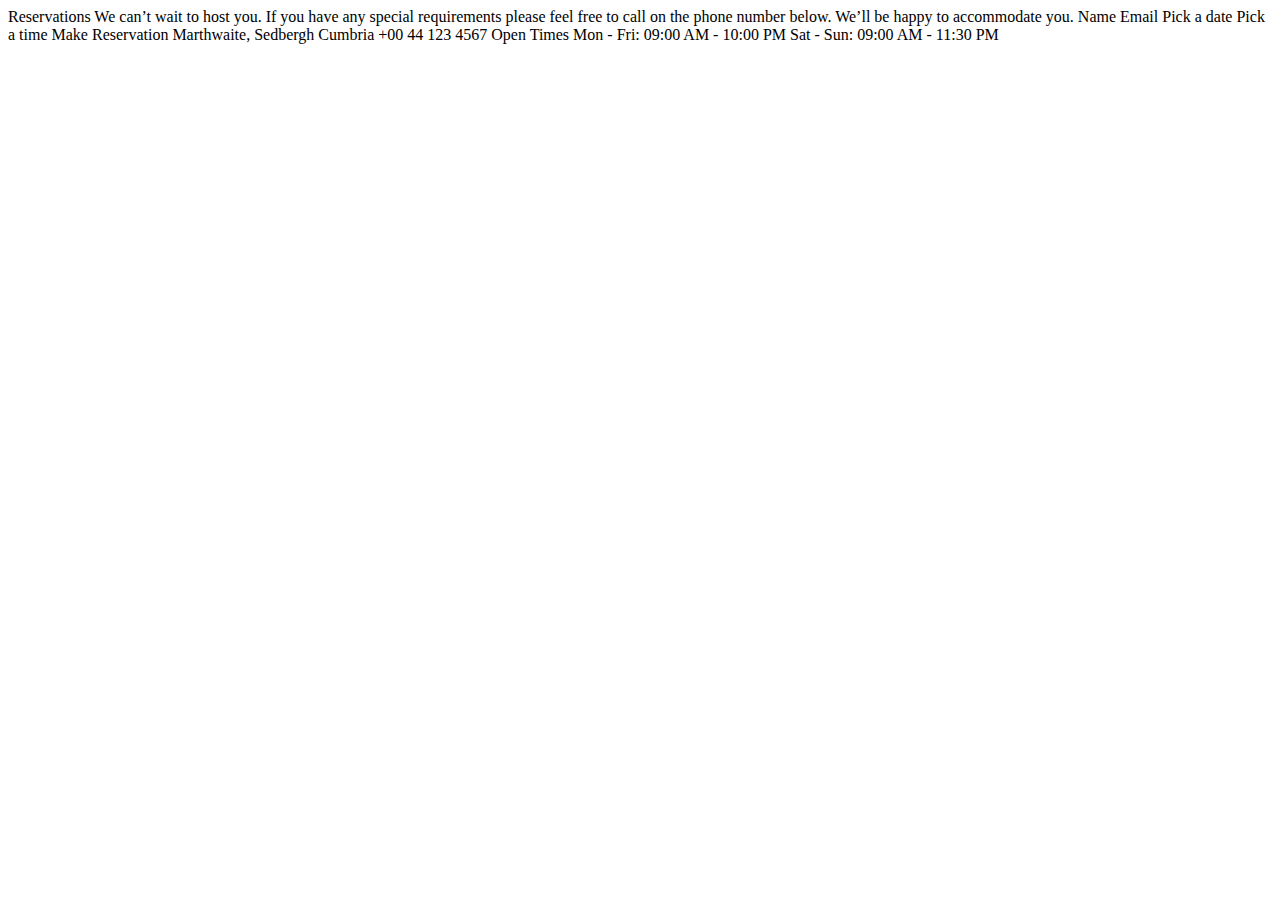
==== starter-code/booking.html @ 96e77ed5 "starter commit" ====
<!DOCTYPE html>
<html lang="en">
<head>
  <meta charset="UTF-8">
  <meta name="viewport" content="width=device-width, initial-scale=1.0">

  <link rel="icon" type="image/png" sizes="32x32" href="./images/favicon-32x32.png">
  
  <title>Frontend Mentor | Dine Website Challenge</title>
</head>
<body>

  Reservations

  We can’t wait to host you. If you have any special requirements please feel free to 
  call on the phone number below. We’ll be happy to accommodate you.



  Name
  Email
  Pick a date
  Pick a time

  Make Reservation



  Marthwaite, Sedbergh
  Cumbria
  +00 44 123 4567

  Open Times
  Mon - Fri: 09:00 AM - 10:00 PM
  Sat - Sun: 09:00 AM - 11:30 PM

</body>
</html>
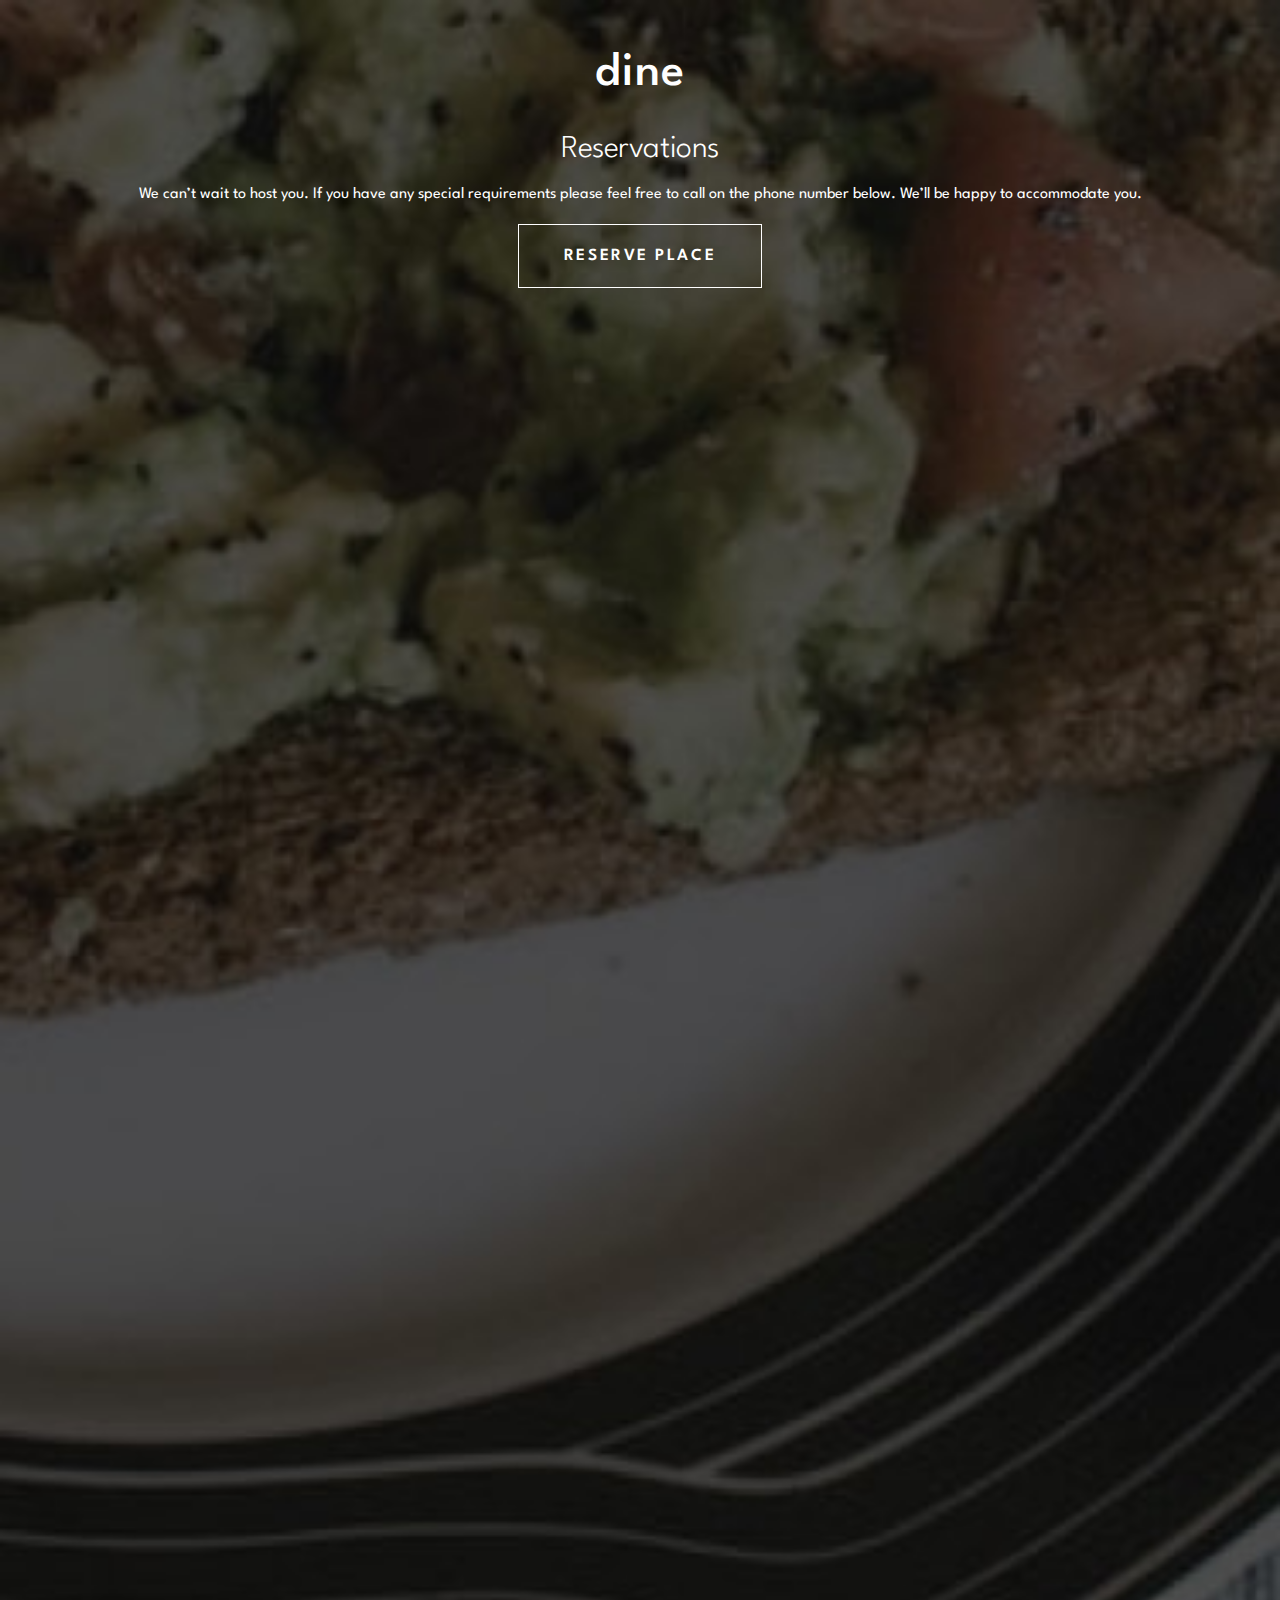
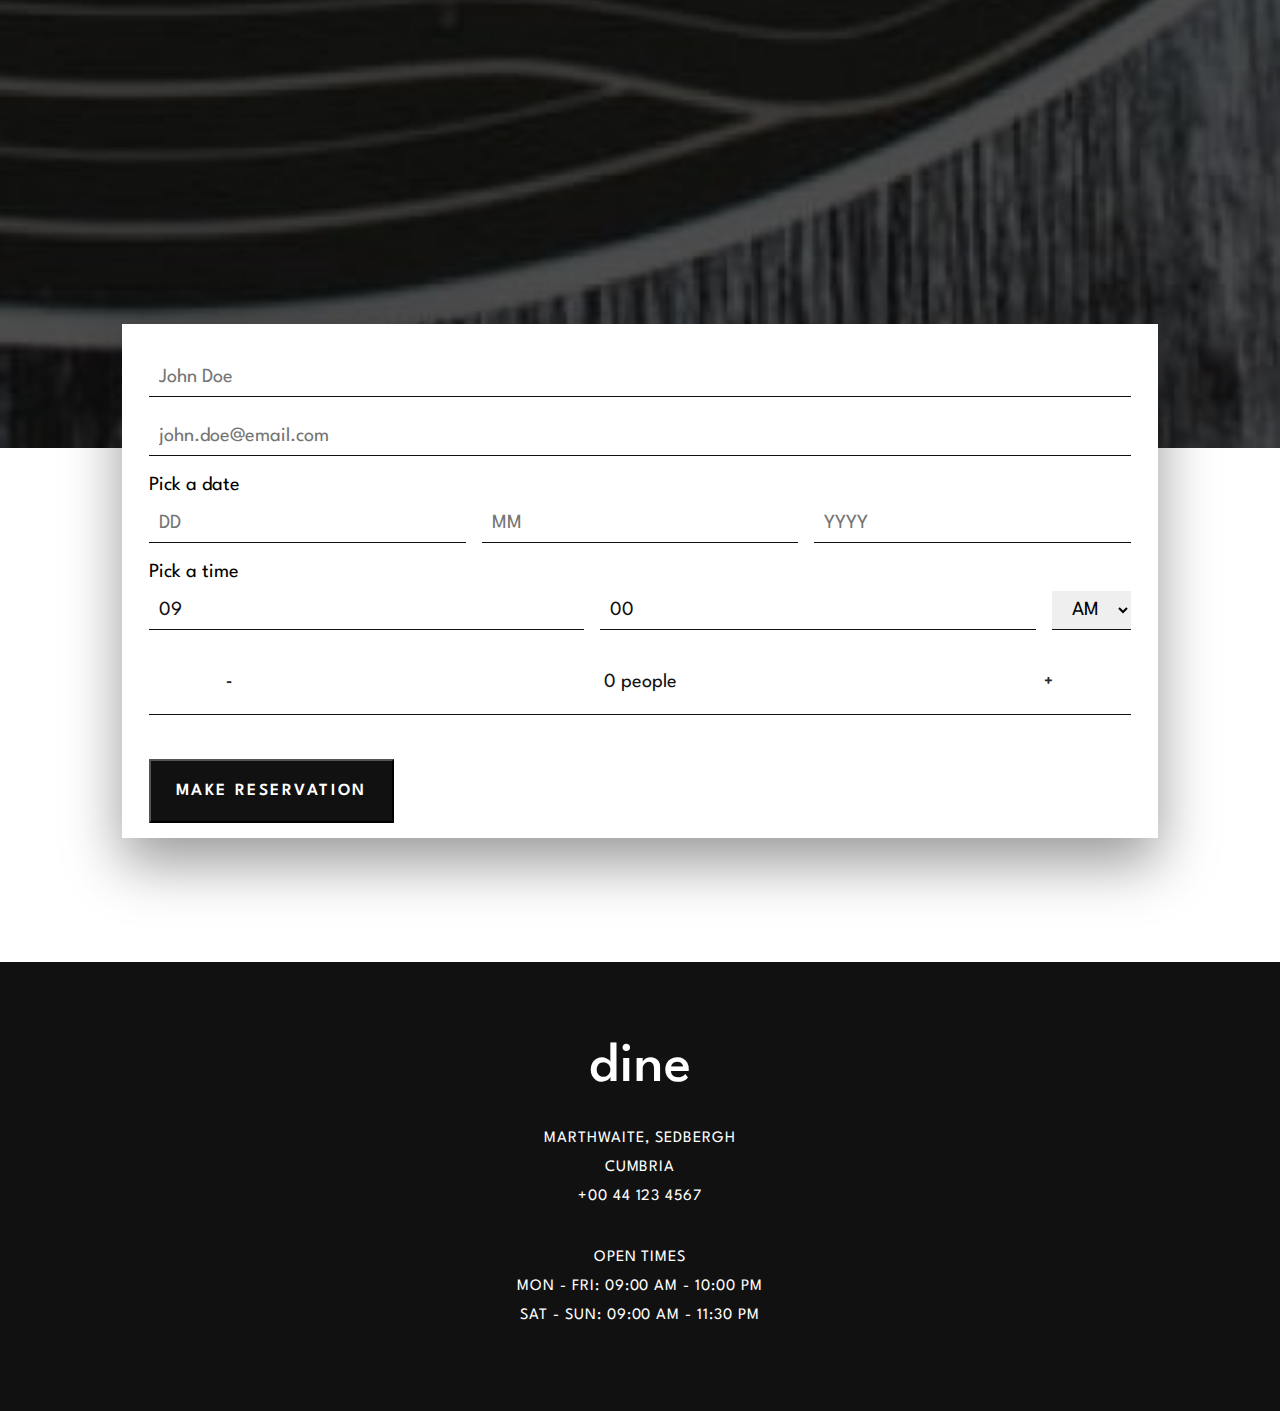
==== commit 86fbfe45: "Booking form css and complete homepage" ====
--- a/starter-code/booking.html
+++ b/starter-code/booking.html
@@ -3,36 +3,85 @@
 <head>
   <meta charset="UTF-8">
   <meta name="viewport" content="width=device-width, initial-scale=1.0">
-
+  <link rel="preconnect" href="https://fonts.googleapis.com">
+  <link rel="preconnect" href="https://fonts.gstatic.com" crossorigin>
+  <link href="https://fonts.googleapis.com/css2?family=League+Spartan:wght@100..900&display=swap" rel="stylesheet">
   <link rel="icon" type="image/png" sizes="32x32" href="./images/favicon-32x32.png">
-  
+  <link rel="stylesheet" href="scss/style.css">
+  <script src="https://code.jquery.com/jquery-3.7.1.min.js" integrity="sha256-/JqT3SQfawRcv/BIHPThkBvs0OEvtFFmqPF/lYI/Cxo=" crossorigin="anonymous"></script>
   <title>Frontend Mentor | Dine Website Challenge</title>
 </head>
 <body>
+  <section class="booking">
+    <h1>dine</h1>
+    <h2>Reservations</h2>
+    <p>We can’t wait to host you. If you have any special requirements please feel free to call on the phone number below. We’ll be happy to accommodate you.</p>
+    <a href="booking.html"><button>RESERVE PLACE</button></a>
+  </section>
 
-  Reservations
+  <section class="form">
+    <form action="reservation.php" method="post">
+      <div class="elem-group">
+        <input type="text" id="name" name="visitor_name" placeholder="John Doe" pattern=[A-Z\sa-z]{3,20} required>
+      </div>
+      <div class="elem-group">
+        <input type="email" id="email" name="visitor_email" placeholder="john.doe@email.com" required>
+      </div>
+      <div class="elem-group inlined">
+        <label for="checkin-date">Pick a date</label>
+        <div class="date"> 
+          <input type="text" id="date" name="date" placeholder="DD"/>
+          <input type="text" id="month" name="month"placeholder="MM" />
+          <input type="text" id="year" name="year" placeholder="YYYY"/>
+        </div>
+      </div>
+      <div class="elem-group inlined">
+        <label for="checkout-date">Pick a time</label>
+        <div class="time">
+          <input type="number" id="hour" min="1" max="12" step="1" value="09">
+          <input type="number" id="minute" min="0" max="59" step="1" value="00">
+          <select id="ampm">
+              <option value="AM">AM</option>
+              <option value="PM">PM</option>
+          </select>
+        </div>
+      </div>
+     
+      <div class="elem-group inlined person">
+        <button onclick="decrement()">-</button>
+        <!-- Input field -->
+        <input type="text" id="inputField" value="0">
+        <!-- Buttons to increment and decrement -->
+        <button onclick="increment()">+</button>
+      </div>
+      <button type="submit">MAKE RESERVATION </button>
+    </form>
+  </section>
 
-  We can’t wait to host you. If you have any special requirements please feel free to 
-  call on the phone number below. We’ll be happy to accommodate you.
+
+  <section class="detail">
+    <h1>dine</h1>
+    <div class="contact">
+        <p class="address">Marthwaite, Sedbergh Cumbria</p>
+        <p class="time">+00 44 123 4567</p>
+    </div>
+    <div class="opening_hours">
+        <p>OPEN TIMES</p>
+        <p class="week">Mon - Fri: 09:00 AM - 10:00 PM</p>
+        <p class="weekend">Sat - Sun: 09:00 AM - 11:30 PM</p>            
+    </div>
+</section>
 
 
 
+<!-- 
   Name
   Email
   Pick a date
   Pick a time
 
-  Make Reservation
+  Make Reservation -->
 
-
-
-  Marthwaite, Sedbergh
-  Cumbria
-  +00 44 123 4567
-
-  Open Times
-  Mon - Fri: 09:00 AM - 10:00 PM
-  Sat - Sun: 09:00 AM - 11:30 PM
-
+  <script src="js/booking.js"></script>
 </body>
 </html>--- a/starter-code/scss/style.css
+++ b/starter-code/scss/style.css
@@ -0,0 +1,389 @@
+@import url("https://fonts.googleapis.com/css2?family=League+Spartan:wght@100..900&display=swap");
+* {
+  box-sizing: border-box;
+  margin: 0;
+  padding: 0;
+  font-family: "League Spartan", sans-serif;
+}
+* h2 {
+  font-size: 2rem;
+  letter-spacing: -0.03rem;
+  font-weight: 300;
+  line-height: 2.5rem;
+}
+* p {
+  font-size: 1rem;
+  font-weight: 400;
+  letter-spacing: 0;
+  line-height: 1.63rem;
+}
+
+.detail {
+  display: flex;
+  flex-direction: column;
+  align-items: center;
+  justify-content: center;
+  background-color: #111111;
+  color: #ffffff;
+  text-align: center;
+  padding: 5rem 0;
+}
+.detail h1 {
+  font-size: 3.5rem;
+  font-weight: 500;
+  letter-spacing: 0.0625rem;
+}
+.detail p {
+  line-height: 1.81rem;
+  letter-spacing: 0.06rem;
+  text-transform: uppercase;
+}
+.detail .contact {
+  display: flex;
+  justify-content: center;
+  align-items: center;
+  flex-direction: column;
+  text-align: center;
+  padding: 2rem 0;
+}
+.detail .contact p {
+  width: 80%;
+}
+
+.hero {
+  background-image: url(../assets/images/homepage/hero-bg-mobile.jpg);
+  width: 100%;
+  aspect-ratio: 375/748;
+  height: auto;
+  background-repeat: no-repeat;
+  background-size: cover;
+  padding-top: 14.2rem;
+}
+.hero .intro {
+  display: flex;
+  flex-direction: column;
+  align-items: center;
+  justify-content: center;
+  text-align: center;
+  color: #ffffff;
+  background-color: #111111;
+  padding-top: 0.6rem;
+  row-gap: 1.5rem;
+}
+.hero .intro h1 {
+  font-size: 3rem;
+  font-weight: 500;
+  letter-spacing: 0.0625rem;
+}
+.hero .intro p {
+  width: 85%;
+}
+.hero .intro button {
+  border: 1px solid #ffffff;
+  width: 15.31rem;
+  height: 4rem;
+  color: #ffffff;
+  background-color: #111111;
+  margin-top: 1.8rem;
+  font-size: 1.06rem;
+  letter-spacing: 0.16rem;
+  font-weight: 600;
+}
+
+.description {
+  display: flex;
+  flex-direction: column;
+  align-items: center;
+  justify-content: center;
+  text-align: center;
+}
+.description h2 {
+  font-weight: 700;
+  margin: 2.3rem 0 0.8rem;
+}
+.description p {
+  width: 88%;
+}
+.description img:first-of-type {
+  margin-bottom: 3rem;
+  box-shadow: 0 25px 54px rgba(0, 0, 0, 0.4);
+}
+
+.bloc_1 {
+  transform: translate(0px, -62px);
+}
+
+.bloc_2 {
+  margin: 2.45rem 0 6.25rem;
+}
+
+.highlights .text {
+  display: flex;
+  flex-direction: column;
+  align-items: center;
+  justify-content: center;
+  text-align: center;
+  color: #ffffff;
+  background-color: #111111;
+  padding-top: 0.6rem;
+}
+.highlights .text .divider {
+  padding: 3.94rem 0 0.65rem;
+}
+.highlights .text h2 {
+  font-weight: 700;
+  margin: 1.65rem 0 0.8rem;
+}
+.highlights .text h3 {
+  font-weight: 700;
+  font-size: 20px;
+  padding-bottom: 0.75rem;
+}
+.highlights .text p {
+  width: 88%;
+  padding-bottom: 5.2rem;
+}
+.highlights .text img {
+  padding-bottom: 2.4rem;
+}
+.highlights .filet img,
+.highlights .mousse img {
+  padding-top: 1.55rem;
+  border-top: 1px solid rgba(151, 151, 151, 0.2901960784);
+}
+.highlights .filet p,
+.highlights .mousse p {
+  width: 68.5%;
+}
+.highlights .salmon p:last-child {
+  padding-bottom: 2.7rem;
+}
+.highlights .filet p {
+  padding-bottom: 1.15rem;
+}
+
+.events {
+  display: flex;
+  flex-direction: column;
+  align-items: center;
+  justify-content: center;
+  text-align: center;
+  margin-top: 5rem;
+}
+.events h2 {
+  font-weight: 700;
+  margin-bottom: 0.8rem;
+  margin-top: 2.3rem;
+  margin: 0.5rem 0 0.8rem;
+}
+.events h4 {
+  font-size: 17px;
+  font-weight: 700;
+  text-transform: uppercase;
+  margin-bottom: 1.7rem;
+  letter-spacing: 0.14rem;
+}
+.events h4:first-of-type {
+  position: relative;
+}
+.events h4:first-of-type:after {
+  content: "";
+  position: absolute;
+  width: 3rem;
+  height: 1px;
+  background-color: #9E7F66;
+  left: 70px;
+  bottom: -6px;
+}
+.events p {
+  width: 90%;
+}
+.events img {
+  margin-bottom: 3.5em;
+  box-shadow: 0 25px 54px rgba(0, 0, 0, 0.4);
+}
+.events button {
+  width: 15.31rem;
+  height: 4rem;
+  color: #ffffff;
+  background-color: #111111;
+  margin-top: 1.5rem;
+  font-size: 1.06rem;
+  letter-spacing: 0.16rem;
+  font-weight: 600;
+}
+
+.book {
+  background-image: url(../assets/images/homepage/ready-bg-mobile.jpg);
+  width: 100%;
+  aspect-ratio: 375/328;
+  height: auto;
+  background-repeat: no-repeat;
+  background-size: cover;
+  text-align: center;
+  display: flex;
+  flex-direction: column;
+  align-items: center;
+  justify-content: center;
+  text-align: center;
+  color: #ffffff;
+  background-color: #111111;
+  margin-top: 7.5rem;
+}
+.book h2 {
+  font-weight: 700;
+}
+.book p {
+  width: 85%;
+}
+.book button {
+  border: 1px solid #ffffff;
+  width: 15.31rem;
+  height: 4rem;
+  color: #ffffff;
+  background-color: transparent;
+  margin-top: 1.3rem;
+  font-size: 1.06rem;
+  letter-spacing: 0.16rem;
+  font-weight: 600;
+}
+
+.booking {
+  background-image: url(../assets/images/booking/hero-bg-mobile.jpg);
+  width: 100%;
+  aspect-ratio: 5/8;
+  height: auto;
+  background-repeat: no-repeat;
+  background-size: cover;
+  text-align: center;
+  display: flex;
+  flex-direction: column;
+  align-items: center;
+  justify-content: flex-start;
+  text-align: center;
+  color: #ffffff;
+  background-color: #111111;
+  padding-top: 3.2rem;
+}
+.booking h1 {
+  font-size: 3rem;
+  font-weight: 500;
+  letter-spacing: 0.0625rem;
+  padding-bottom: 2.1rem;
+}
+.booking p {
+  width: 90%;
+  padding: 0.78rem 0;
+}
+.booking button {
+  border: 1px solid #ffffff;
+  width: 15.31rem;
+  height: 4rem;
+  color: #ffffff;
+  background-color: transparent;
+  margin-top: 0.2rem;
+  font-size: 1.06rem;
+  letter-spacing: 0.16rem;
+  font-weight: 600;
+}
+
+.form {
+  display: flex;
+  flex-direction: column;
+  align-items: center;
+  justify-content: center;
+  text-align: center;
+  transform: translate(0px, -62px);
+}
+.form form {
+  width: 81%;
+  margin: 0 auto;
+  padding: 0.9rem 1.7rem;
+  text-align: left;
+  background-color: #ffffff;
+  transform: translate(0px, -62px);
+  box-shadow: 0 25px 54px rgba(0, 0, 0, 0.4);
+}
+.form form div.elem-group {
+  margin: 20px 0;
+}
+.form form div.elem-group label {
+  display: block;
+  padding-bottom: 10px;
+  font-size: 1.25em;
+}
+.form form div.elem-group input {
+  border: 0;
+  border-bottom: 1px solid #111111;
+  box-sizing: border-box;
+  font-size: 20px;
+  color: #111111;
+  font-family: "League Spartan", sans-serif;
+  background-color: white;
+  width: 100%;
+  padding: 10px;
+}
+.form form div.elem-group input:not(:-moz-placeholder-shown) {
+  background-color: white;
+}
+.form form div.elem-group input:not(:placeholder-shown) {
+  background-color: white;
+}
+.form form div.elem-group .date {
+  display: flex;
+  -moz-column-gap: 1rem;
+       column-gap: 1rem;
+}
+.form form div.elem-group .time {
+  display: flex;
+  -moz-column-gap: 1rem;
+       column-gap: 1rem;
+}
+.form form div.elem-group .time select {
+  padding: 8px 16px;
+  font-family: "League Spartan", sans-serif;
+  font-size: 20px;
+  border: none;
+  border-bottom: 1px solid #111111;
+  cursor: pointer;
+}
+.form form div.elem-group.person {
+  text-align: center;
+  display: flex;
+  flex-direction: row;
+  align-items: center;
+  border-bottom: 1px solid #111111;
+  /* Style the buttons */
+}
+.form form div.elem-group.person input {
+  text-align: center;
+  width: 100%;
+  border-bottom: none;
+  padding: 0;
+}
+.form form div.elem-group.person input :not(:-moz-placeholder-shown) {
+  background-color: white;
+}
+.form form div.elem-group.person input :not(:placeholder-shown) {
+  background-color: white;
+}
+.form form div.elem-group.person button {
+  align-items: center;
+  display: flex;
+  justify-content: center;
+  cursor: pointer; /* Set cursor to pointer */
+  background-color: #ffffff;
+  color: #242b37;
+  border: none;
+  margin: 0;
+}
+.form form button {
+  width: 15.31rem;
+  height: 4rem;
+  color: #ffffff;
+  background-color: #111111;
+  margin-top: 1.5rem;
+  font-size: 1.06rem;
+  letter-spacing: 0.16rem;
+  font-weight: 600;
+}/*# sourceMappingURL=style.css.map */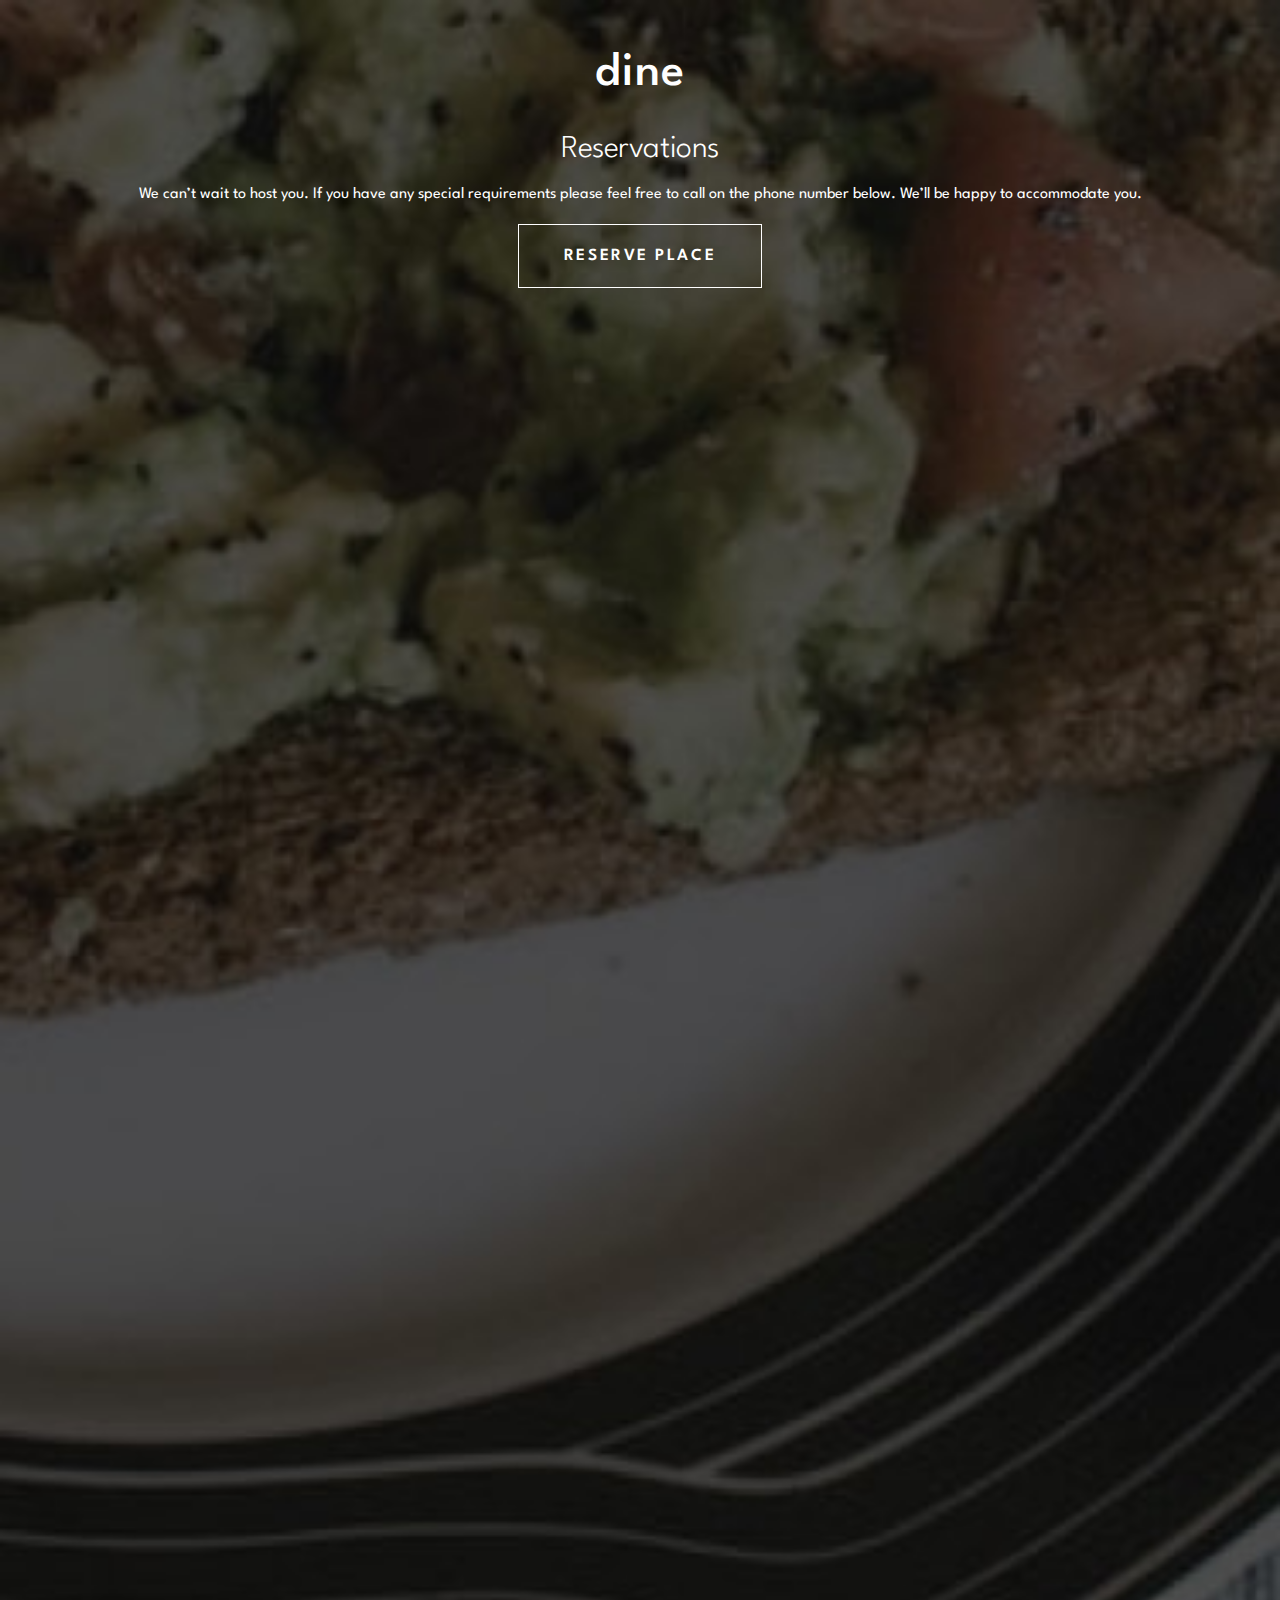
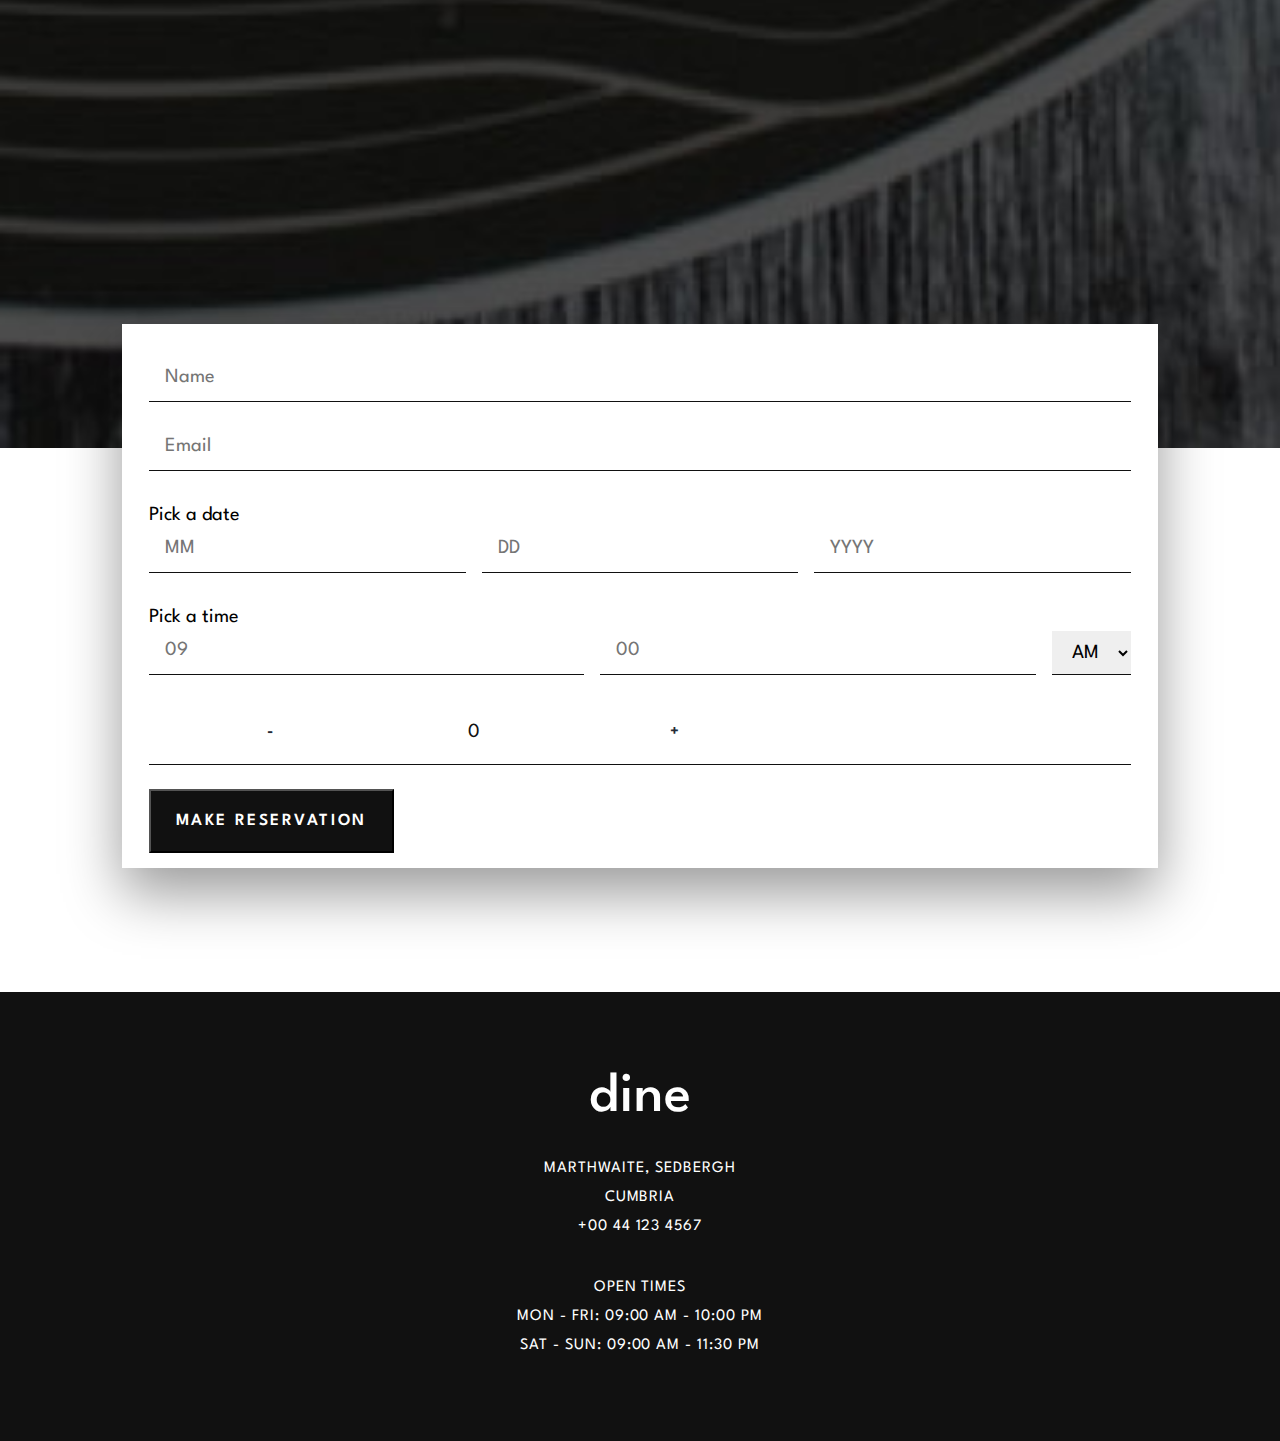
==== commit 208f73b2: "Form validation and success popup" ====
--- a/starter-code/booking.html
+++ b/starter-code/booking.html
@@ -22,42 +22,46 @@
   <section class="form">
     <form action="reservation.php" method="post">
       <div class="elem-group">
-        <input type="text" id="name" name="visitor_name" placeholder="John Doe" pattern=[A-Z\sa-z]{3,20} required>
+        <input type="text" id="name" name="visitor_name" placeholder="Name" pattern="[A-Za-z]+" required>
+        <span id="theName" class="error" style="display:none"><p>Name required</p></span>
       </div>
       <div class="elem-group">
-        <input type="email" id="email" name="visitor_email" placeholder="john.doe@email.com" required>
+        <input type="email" id="email" name="visitor_email" placeholder="Email" required>
+        <span id="theEmail" class="error" style="display:none"><p>Email incorrect</p></span>
       </div>
       <div class="elem-group inlined">
         <label for="checkin-date">Pick a date</label>
         <div class="date"> 
+          <input type="text" id="month" name="month"placeholder="MM" />
           <input type="text" id="date" name="date" placeholder="DD"/>
-          <input type="text" id="month" name="month"placeholder="MM" />
           <input type="text" id="year" name="year" placeholder="YYYY"/>
         </div>
+        <span id="theDate" class="error" style="display:none"><p>Date incorrect</p></span>
       </div>
       <div class="elem-group inlined">
         <label for="checkout-date">Pick a time</label>
         <div class="time">
-          <input type="number" id="hour" min="1" max="12" step="1" value="09">
-          <input type="number" id="minute" min="0" max="59" step="1" value="00">
+          <input type="number" id="hour" min="1" max="12" step="1" placeholder="09">
+          <input type="number" id="minute" min="0" max="59" step="1" placeholder="00">
           <select id="ampm">
               <option value="AM">AM</option>
               <option value="PM">PM</option>
           </select>
         </div>
+        <span id="theTime" class="error" style="display:none"><p>Time incorrect</p></span>
       </div>
      
       <div class="elem-group inlined person">
-        <button onclick="decrement()">-</button>
+        <button type="button" onclick="decrement()">-</button>
         <!-- Input field -->
-        <input type="text" id="inputField" value="0">
+        <input type="text" id="inputField" value="0" readonly>
         <!-- Buttons to increment and decrement -->
-        <button onclick="increment()">+</button>
+        <button type="button" onclick="increment()">+</button>
       </div>
-      <button type="submit">MAKE RESERVATION </button>
+      <span id="people" class="error" style="display:none"><p>Time incorrect</p></span>
+      <a href="booking.html"><button id="submit">MAKE RESERVATION </button></a>
     </form>
   </section>
-
 
   <section class="detail">
     <h1>dine</h1>
@@ -72,15 +76,12 @@
     </div>
 </section>
 
-
-
-<!-- 
-  Name
-  Email
-  Pick a date
-  Pick a time
-
-  Make Reservation -->
+<div id="popupContainer">
+  <div id="popupSuccess">
+      <p>Reservation Successful!</p>
+      <button id="closePopup">Close</button>
+  </div>
+</div>
 
   <script src="js/booking.js"></script>
 </body>
--- a/starter-code/scss/style.css
+++ b/starter-code/scss/style.css
@@ -89,6 +89,10 @@
   letter-spacing: 0.16rem;
   font-weight: 600;
 }
+.hero .intro button:hover, .hero .intro button:focus {
+  background-color: #ffffff;
+  color: #111111;
+}
 
 .description {
   display: flex;
@@ -212,6 +216,10 @@
   letter-spacing: 0.16rem;
   font-weight: 600;
 }
+.events button:hover, .events button:focus {
+  background-color: #ffffff;
+  color: #111111;
+}
 
 .book {
   background-image: url(../assets/images/homepage/ready-bg-mobile.jpg);
@@ -247,6 +255,10 @@
   letter-spacing: 0.16rem;
   font-weight: 600;
 }
+.book button:hover, .book button:focus {
+  background-color: #ffffff;
+  color: #111111;
+}
 
 .booking {
   background-image: url(../assets/images/booking/hero-bg-mobile.jpg);
@@ -286,6 +298,10 @@
   letter-spacing: 0.16rem;
   font-weight: 600;
 }
+.booking button:hover, .booking button:focus {
+  background-color: #ffffff;
+  color: #111111;
+}
 
 .form {
   display: flex;
@@ -305,12 +321,16 @@
   box-shadow: 0 25px 54px rgba(0, 0, 0, 0.4);
 }
 .form form div.elem-group {
-  margin: 20px 0;
+  margin: 20px 0 25px;
 }
 .form form div.elem-group label {
   display: block;
-  padding-bottom: 10px;
+  padding: 10px 0 5px;
   font-size: 1.25em;
+}
+.form form div.elem-group span,
+.form form div.elem-group + #people {
+  color: #ff0000;
 }
 .form form div.elem-group input {
   border: 0;
@@ -319,15 +339,13 @@
   font-size: 20px;
   color: #111111;
   font-family: "League Spartan", sans-serif;
-  background-color: white;
+  background-color: #ffffff;
   width: 100%;
-  padding: 10px;
-}
-.form form div.elem-group input:not(:-moz-placeholder-shown) {
-  background-color: white;
-}
-.form form div.elem-group input:not(:placeholder-shown) {
-  background-color: white;
+  padding: 10px 0 15px;
+  text-indent: 1rem;
+}
+.form form div.elem-group input.incorrect {
+  border: 1px solid #ff0000;
 }
 .form form div.elem-group .date {
   display: flex;
@@ -353,25 +371,24 @@
   flex-direction: row;
   align-items: center;
   border-bottom: 1px solid #111111;
-  /* Style the buttons */
+  margin-bottom: 0;
 }
 .form form div.elem-group.person input {
   text-align: center;
-  width: 100%;
+  width: 10rem;
   border-bottom: none;
   padding: 0;
-}
-.form form div.elem-group.person input :not(:-moz-placeholder-shown) {
-  background-color: white;
-}
-.form form div.elem-group.person input :not(:placeholder-shown) {
-  background-color: white;
+  text-indent: 0;
+}
+.form form div.elem-group.person input:focus {
+  outline: none;
+  border-color: transparent;
 }
 .form form div.elem-group.person button {
   align-items: center;
   display: flex;
   justify-content: center;
-  cursor: pointer; /* Set cursor to pointer */
+  cursor: pointer;
   background-color: #ffffff;
   color: #242b37;
   border: none;
@@ -386,4 +403,41 @@
   font-size: 1.06rem;
   letter-spacing: 0.16rem;
   font-weight: 600;
+}
+.form form button:hover, .form form button:focus {
+  background-color: #ffffff;
+  color: #111111;
+}
+
+#popupContainer {
+  position: fixed;
+  top: 0;
+  left: 0;
+  width: 100%;
+  height: 100%;
+  background-color: rgba(0, 0, 0, 0.5);
+  z-index: 999;
+  display: none;
+}
+#popupContainer #popupSuccess {
+  position: absolute;
+  top: 50%;
+  left: 50%;
+  transform: translate(-50%, -50%);
+  background-color: #ffffff;
+  font-family: "League Spartan", sans-serif;
+  color: green;
+  padding: 20px;
+  border-radius: 5px;
+  text-align: center;
+}
+#popupContainer #popupSuccess p {
+  font-weight: 600;
+}
+#popupContainer #closePopup {
+  background-color: #111111;
+  color: #ffffff;
+  border: none;
+  padding: 10px 20px;
+  cursor: pointer;
 }/*# sourceMappingURL=style.css.map */